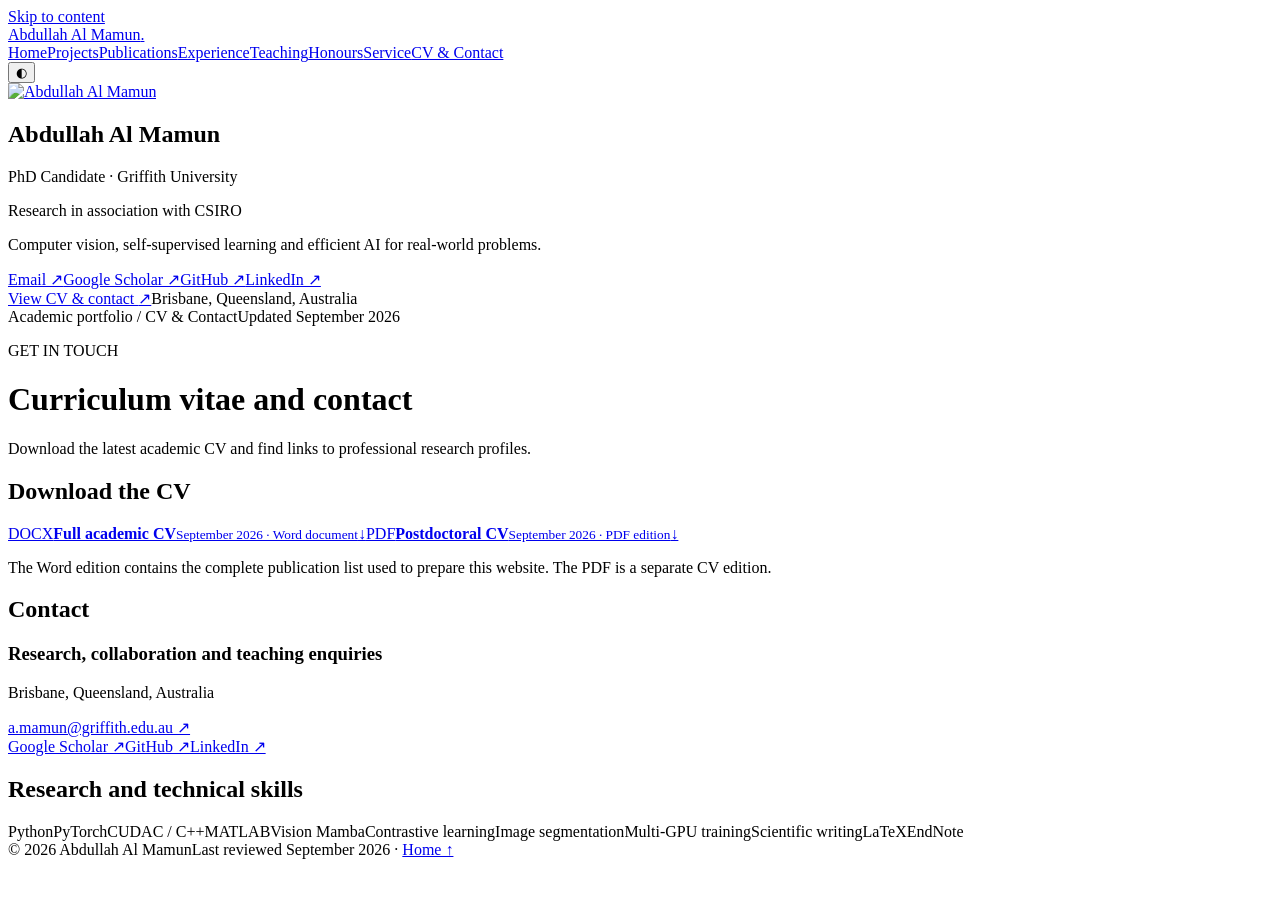
==== cv/index.html @ 296313f8 "Add files via upload" ====
<!doctype html>
<html lang="en"><head><meta charset="utf-8"><meta name="viewport" content="width=device-width,initial-scale=1"><meta name="theme-color" content="#f8fafb"><meta name="description" content="Download the latest academic CV and find links to professional research profiles."><meta property="og:title" content="CV &amp; Contact | Abdullah Al Mamun"><meta property="og:type" content="website"><meta property="og:description" content="Download the latest academic CV and find links to professional research profiles."><meta property="og:url" content="https://mamun130203.github.io/aamamun/cv/"><title>CV &amp; Contact | Abdullah Al Mamun</title><link rel="stylesheet" href="/aamamun/style.css"><link rel="icon" href="/aamamun/favicon.svg" type="image/svg+xml"><script defer src="/aamamun/site.js"></script></head>
<body><a class="skip" href="#main">Skip to content</a><header class="masthead"><div class="mastinner"><a class="brand" href="/aamamun/">Abdullah Al Mamun<span class="brand-dot">.</span></a><nav class="navigation" aria-label="Primary navigation"><a href="/aamamun/">Home</a><a href="/aamamun/projects/">Projects</a><a href="/aamamun/publications/">Publications</a><a href="/aamamun/experience/">Experience</a><a href="/aamamun/teaching/">Teaching</a><a href="/aamamun/honours/">Honours</a><a href="/aamamun/service/">Service</a><a href="/aamamun/cv/" aria-current="page" class="active">CV &amp; Contact</a></nav><button class="theme-button" type="button" id="theme-toggle" aria-label="Switch colour theme" title="Switch colour theme">◐</button></div></header>
<div class="shell"><aside class="profile" aria-label="Researcher profile"><a href="/aamamun/" class="photo-link"><img src="/aamamun/profile.JPG" alt="Abdullah Al Mamun" width="164" height="164" class="portrait"></a><h2>Abdullah Al Mamun</h2><p class="profile-role">PhD Candidate · Griffith University</p><p class="profile-institution">Research in association with CSIRO</p><p class="profile-summary">Computer vision, self-supervised learning and efficient AI for real-world problems.</p><div class="profile-links"><a href="mailto:a.mamun@griffith.edu.au">Email ↗</a><a href="https://scholar.google.com/citations?user=ji9OpZgAAAAJ&amp;hl=en" target="_blank" rel="noopener noreferrer">Google Scholar ↗</a><a href="https://github.com/Mamun130203" target="_blank" rel="noopener noreferrer">GitHub ↗</a><a href="https://www.linkedin.com/in/abdullahalmamun13/" target="_blank" rel="noopener noreferrer">LinkedIn ↗</a></div><a class="profile-cv" href="/aamamun/cv/" >View CV & contact <span aria-hidden="true">↗</span></a><span class="location">Brisbane, Queensland, Australia</span></aside>
<main class="main" id="main" tabindex="-1"><div class="page-top"><span>Academic portfolio <span aria-hidden="true">/</span> CV &amp; Contact</span><span>Updated September 2026</span></div><header class="page-intro"><p class="eyebrow">GET IN TOUCH</p><h1>Curriculum vitae and contact</h1><p class="lede">Download the latest academic CV and find links to professional research profiles.</p></header><section class="content-section" aria-label="Download the CV"><div class="section-bar"><h2>Download the CV</h2></div><div class="download-grid"><a class="download-card" href="/aamamun/files/Abdullah_Al_Mamun_Academic_CV_September_2026.docx" download><span class="file-icon" aria-hidden="true">DOCX</span><span><strong>Full academic CV</strong><small>September 2026 · Word document</small></span><span aria-hidden="true">↓</span></a><a class="download-card" href="/aamamun/files/Abdullah_Al_Mamun_Postdoctoral_CV_2026.pdf" download><span class="file-icon" aria-hidden="true">PDF</span><span><strong>Postdoctoral CV</strong><small>September 2026 · PDF edition</small></span><span aria-hidden="true">↓</span></a></div><p class="fineprint">The Word edition contains the complete publication list used to prepare this website. The PDF is a separate CV edition.</p></section><section class="content-section" aria-label="Contact"><div class="section-bar"><h2>Contact</h2></div><div class="contact-panel"><h3>Research, collaboration and teaching enquiries</h3><p>Brisbane, Queensland, Australia</p><a class="email" href="mailto:a.mamun@griffith.edu.au">a.mamun@griffith.edu.au ↗</a><div class="inline-links"><a href="https://scholar.google.com/citations?user=ji9OpZgAAAAJ&amp;hl=en" target="_blank" rel="noopener noreferrer">Google Scholar ↗</a><a href="https://github.com/Mamun130203" target="_blank" rel="noopener noreferrer">GitHub ↗</a><a href="https://www.linkedin.com/in/abdullahalmamun13/" target="_blank" rel="noopener noreferrer">LinkedIn ↗</a></div></div></section><section class="content-section" aria-label="Research and technical skills"><div class="section-bar"><h2>Research and technical skills</h2></div><div class="tag-group"><span>Python</span><span>PyTorch</span><span>CUDA</span><span>C / C++</span><span>MATLAB</span><span>Vision Mamba</span><span>Contrastive learning</span><span>Image segmentation</span><span>Multi-GPU training</span><span>Scientific writing</span><span>LaTeX</span><span>EndNote</span></div></section><footer class="footer"><span>© 2026 Abdullah Al Mamun</span><span>Last reviewed September 2026 · <a href="/aamamun/">Home ↑</a></span></footer></main></div></body></html>
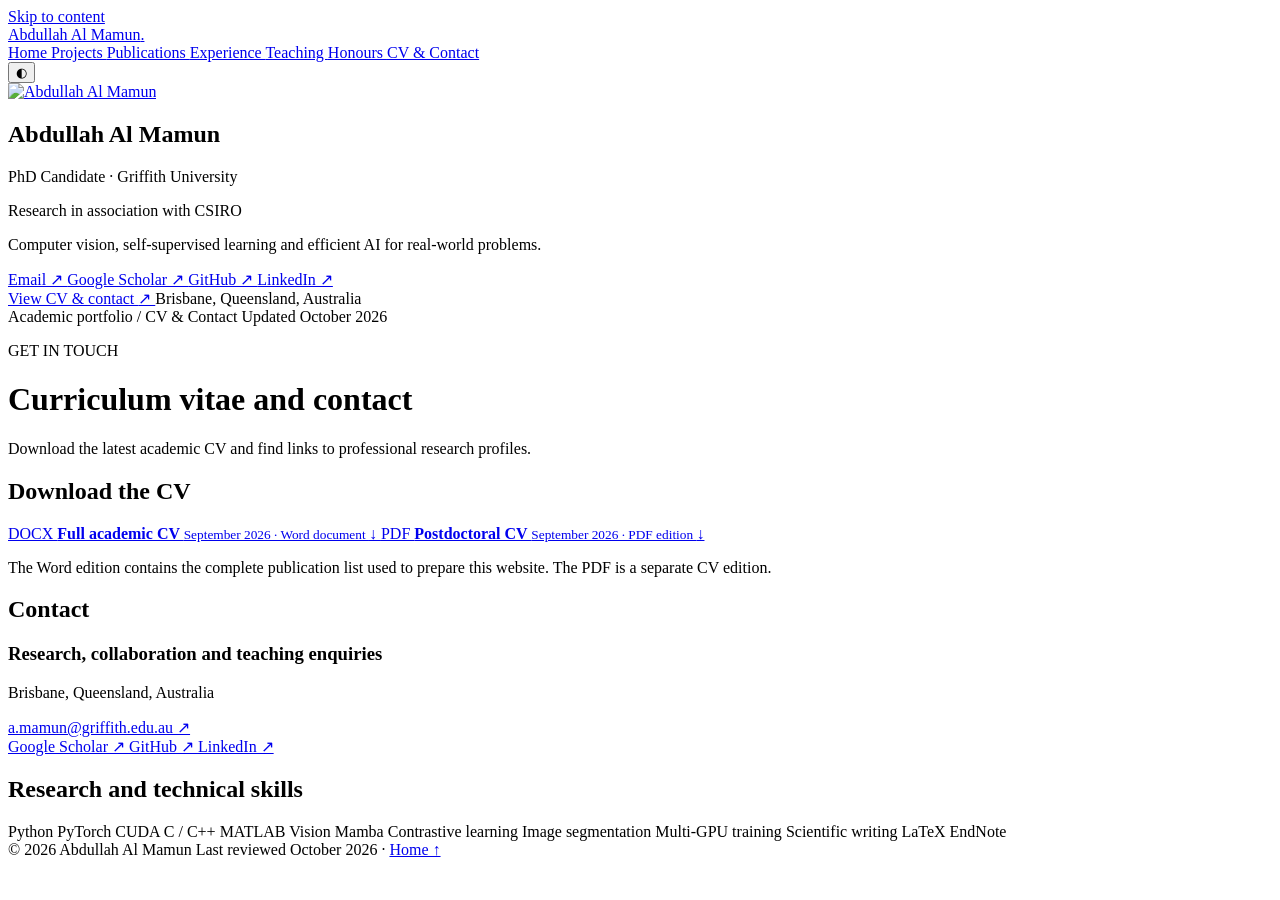
==== commit f464d80d: "Update index.html" ====
--- a/cv/index.html
+++ b/cv/index.html
@@ -1,5 +1,846 @@
 <!doctype html>
-<html lang="en"><head><meta charset="utf-8"><meta name="viewport" content="width=device-width,initial-scale=1"><meta name="theme-color" content="#f8fafb"><meta name="description" content="Download the latest academic CV and find links to professional research profiles."><meta property="og:title" content="CV &amp; Contact | Abdullah Al Mamun"><meta property="og:type" content="website"><meta property="og:description" content="Download the latest academic CV and find links to professional research profiles."><meta property="og:url" content="https://mamun130203.github.io/aamamun/cv/"><title>CV &amp; Contact | Abdullah Al Mamun</title><link rel="stylesheet" href="/aamamun/style.css"><link rel="icon" href="/aamamun/favicon.svg" type="image/svg+xml"><script defer src="/aamamun/site.js"></script></head>
-<body><a class="skip" href="#main">Skip to content</a><header class="masthead"><div class="mastinner"><a class="brand" href="/aamamun/">Abdullah Al Mamun<span class="brand-dot">.</span></a><nav class="navigation" aria-label="Primary navigation"><a href="/aamamun/">Home</a><a href="/aamamun/projects/">Projects</a><a href="/aamamun/publications/">Publications</a><a href="/aamamun/experience/">Experience</a><a href="/aamamun/teaching/">Teaching</a><a href="/aamamun/honours/">Honours</a><a href="/aamamun/service/">Service</a><a href="/aamamun/cv/" aria-current="page" class="active">CV &amp; Contact</a></nav><button class="theme-button" type="button" id="theme-toggle" aria-label="Switch colour theme" title="Switch colour theme">◐</button></div></header>
-<div class="shell"><aside class="profile" aria-label="Researcher profile"><a href="/aamamun/" class="photo-link"><img src="/aamamun/profile.JPG" alt="Abdullah Al Mamun" width="164" height="164" class="portrait"></a><h2>Abdullah Al Mamun</h2><p class="profile-role">PhD Candidate · Griffith University</p><p class="profile-institution">Research in association with CSIRO</p><p class="profile-summary">Computer vision, self-supervised learning and efficient AI for real-world problems.</p><div class="profile-links"><a href="mailto:a.mamun@griffith.edu.au">Email ↗</a><a href="https://scholar.google.com/citations?user=ji9OpZgAAAAJ&amp;hl=en" target="_blank" rel="noopener noreferrer">Google Scholar ↗</a><a href="https://github.com/Mamun130203" target="_blank" rel="noopener noreferrer">GitHub ↗</a><a href="https://www.linkedin.com/in/abdullahalmamun13/" target="_blank" rel="noopener noreferrer">LinkedIn ↗</a></div><a class="profile-cv" href="/aamamun/cv/" >View CV & contact <span aria-hidden="true">↗</span></a><span class="location">Brisbane, Queensland, Australia</span></aside>
-<main class="main" id="main" tabindex="-1"><div class="page-top"><span>Academic portfolio <span aria-hidden="true">/</span> CV &amp; Contact</span><span>Updated September 2026</span></div><header class="page-intro"><p class="eyebrow">GET IN TOUCH</p><h1>Curriculum vitae and contact</h1><p class="lede">Download the latest academic CV and find links to professional research profiles.</p></header><section class="content-section" aria-label="Download the CV"><div class="section-bar"><h2>Download the CV</h2></div><div class="download-grid"><a class="download-card" href="/aamamun/files/Abdullah_Al_Mamun_Academic_CV_September_2026.docx" download><span class="file-icon" aria-hidden="true">DOCX</span><span><strong>Full academic CV</strong><small>September 2026 · Word document</small></span><span aria-hidden="true">↓</span></a><a class="download-card" href="/aamamun/files/Abdullah_Al_Mamun_Postdoctoral_CV_2026.pdf" download><span class="file-icon" aria-hidden="true">PDF</span><span><strong>Postdoctoral CV</strong><small>September 2026 · PDF edition</small></span><span aria-hidden="true">↓</span></a></div><p class="fineprint">The Word edition contains the complete publication list used to prepare this website. The PDF is a separate CV edition.</p></section><section class="content-section" aria-label="Contact"><div class="section-bar"><h2>Contact</h2></div><div class="contact-panel"><h3>Research, collaboration and teaching enquiries</h3><p>Brisbane, Queensland, Australia</p><a class="email" href="mailto:a.mamun@griffith.edu.au">a.mamun@griffith.edu.au ↗</a><div class="inline-links"><a href="https://scholar.google.com/citations?user=ji9OpZgAAAAJ&amp;hl=en" target="_blank" rel="noopener noreferrer">Google Scholar ↗</a><a href="https://github.com/Mamun130203" target="_blank" rel="noopener noreferrer">GitHub ↗</a><a href="https://www.linkedin.com/in/abdullahalmamun13/" target="_blank" rel="noopener noreferrer">LinkedIn ↗</a></div></div></section><section class="content-section" aria-label="Research and technical skills"><div class="section-bar"><h2>Research and technical skills</h2></div><div class="tag-group"><span>Python</span><span>PyTorch</span><span>CUDA</span><span>C / C++</span><span>MATLAB</span><span>Vision Mamba</span><span>Contrastive learning</span><span>Image segmentation</span><span>Multi-GPU training</span><span>Scientific writing</span><span>LaTeX</span><span>EndNote</span></div></section><footer class="footer"><span>© 2026 Abdullah Al Mamun</span><span>Last reviewed September 2026 · <a href="/aamamun/">Home ↑</a></span></footer></main></div></body></html>+<html lang="en">
+
+<head>
+
+  <!-- =====================================================
+       BASIC PAGE SETTINGS
+  ====================================================== -->
+
+  <meta charset="utf-8">
+
+  <meta
+    name="viewport"
+    content="width=device-width,initial-scale=1"
+  >
+
+  <meta
+    name="theme-color"
+    content="#f8fafb"
+  >
+
+
+  <!-- =====================================================
+       SEO / PAGE DESCRIPTION
+  ====================================================== -->
+
+  <meta
+    name="description"
+    content="Download the latest academic CV and find links to professional research profiles."
+  >
+
+  <meta
+    property="og:title"
+    content="CV &amp; Contact | Abdullah Al Mamun"
+  >
+
+  <meta
+    property="og:type"
+    content="website"
+  >
+
+  <meta
+    property="og:description"
+    content="Download the latest academic CV and find links to professional research profiles."
+  >
+
+  <meta
+    property="og:url"
+    content="https://mamun130203.github.io/aamamun/cv/"
+  >
+
+
+  <!-- =====================================================
+       PAGE TITLE
+  ====================================================== -->
+
+  <title>
+    CV &amp; Contact | Abdullah Al Mamun
+  </title>
+
+
+  <!-- =====================================================
+       SHARED WEBSITE CSS
+  ====================================================== -->
+
+  <link
+    rel="stylesheet"
+    href="/aamamun/style.css"
+  >
+
+
+  <!-- =====================================================
+       FAVICON
+  ====================================================== -->
+
+  <link
+    rel="icon"
+    href="/aamamun/favicon.svg"
+    type="image/svg+xml"
+  >
+
+
+  <!-- =====================================================
+       SHARED WEBSITE JAVASCRIPT
+  ====================================================== -->
+
+  <script
+    defer
+    src="/aamamun/site.js"
+  ></script>
+
+</head>
+
+
+
+<body>
+
+
+  <!-- =====================================================
+       SKIP LINK
+       Accessibility link for keyboard users
+  ====================================================== -->
+
+  <a
+    class="skip"
+    href="#main"
+  >
+    Skip to content
+  </a>
+
+
+
+  <!-- =====================================================
+       HEADER
+  ====================================================== -->
+
+  <header class="masthead">
+
+    <div class="mastinner">
+
+
+      <!-- =================================================
+           WEBSITE NAME / BRAND
+      ================================================== -->
+
+      <a
+        class="brand"
+        href="/aamamun/"
+      >
+        Abdullah Al Mamun<span class="brand-dot">.</span>
+      </a>
+
+
+
+      <!-- =================================================
+           PRIMARY NAVIGATION
+      ================================================== -->
+
+      <nav
+        class="navigation"
+        aria-label="Primary navigation"
+      >
+
+
+        <a href="/aamamun/">
+          Home
+        </a>
+
+
+        <a href="/aamamun/projects/">
+          Projects
+        </a>
+
+
+        <a href="/aamamun/publications/">
+          Publications
+        </a>
+
+
+        <a href="/aamamun/experience/">
+          Experience
+        </a>
+
+
+        <a href="/aamamun/teaching/">
+          Teaching
+        </a>
+
+
+        <a href="/aamamun/honours/">
+          Honours
+        </a>
+
+
+        <!-- <a href="/aamamun/service/">
+          Service
+        </a> -->
+
+
+        <a
+          href="/aamamun/cv/"
+          aria-current="page"
+          class="active"
+        >
+          CV &amp; Contact
+        </a>
+
+
+      </nav>
+
+
+
+      <!-- =================================================
+           THEME SWITCH BUTTON
+      ================================================== -->
+
+      <button
+        class="theme-button"
+        type="button"
+        id="theme-toggle"
+        aria-label="Switch colour theme"
+        title="Switch colour theme"
+      >
+        ◐
+      </button>
+
+
+    </div>
+
+  </header>
+
+
+
+  <!-- =====================================================
+       MAIN PAGE LAYOUT
+       Contains profile sidebar + main content
+  ====================================================== -->
+
+  <div class="shell">
+
+
+
+    <!-- ===================================================
+         PROFILE SIDEBAR
+    ==================================================== -->
+
+    <aside
+      class="profile"
+      aria-label="Researcher profile"
+    >
+
+
+
+      <!-- =================================================
+           PROFILE PHOTO
+      ================================================== -->
+
+      <a
+        href="/aamamun/"
+        class="photo-link"
+      >
+
+        <img
+          src="/aamamun/profile.JPG"
+          alt="Abdullah Al Mamun"
+          width="164"
+          height="164"
+          class="portrait"
+        >
+
+      </a>
+
+
+
+      <!-- =================================================
+           NAME
+      ================================================== -->
+
+      <h2>
+        Abdullah Al Mamun
+      </h2>
+
+
+
+      <!-- =================================================
+           CURRENT ROLE
+      ================================================== -->
+
+      <p class="profile-role">
+        PhD Candidate · Griffith University
+      </p>
+
+
+
+      <!-- =================================================
+           RESEARCH AFFILIATION
+      ================================================== -->
+
+      <p class="profile-institution">
+        Research in association with CSIRO
+      </p>
+
+
+
+      <!-- =================================================
+           SHORT RESEARCH PROFILE
+      ================================================== -->
+
+      <p class="profile-summary">
+        Computer vision, self-supervised learning and efficient AI
+        for real-world problems.
+      </p>
+
+
+
+      <!-- =================================================
+           PROFILE LINKS
+      ================================================== -->
+
+      <div class="profile-links">
+
+
+        <!-- Email -->
+
+        <a href="mailto:a.mamun@griffith.edu.au">
+          Email ↗
+        </a>
+
+
+        <!-- Google Scholar -->
+
+        <a
+          href="https://scholar.google.com/citations?user=ji9OpZgAAAAJ&amp;hl=en"
+          target="_blank"
+          rel="noopener noreferrer"
+        >
+          Google Scholar ↗
+        </a>
+
+
+        <!-- GitHub -->
+
+        <a
+          href="https://github.com/Mamun130203"
+          target="_blank"
+          rel="noopener noreferrer"
+        >
+          GitHub ↗
+        </a>
+
+
+        <!-- LinkedIn -->
+
+        <a
+          href="https://www.linkedin.com/in/abdullahalmamun13/"
+          target="_blank"
+          rel="noopener noreferrer"
+        >
+          LinkedIn ↗
+        </a>
+
+
+      </div>
+
+
+
+      <!-- =================================================
+           CV LINK
+      ================================================== -->
+
+      <a
+        class="profile-cv"
+        href="/aamamun/cv/"
+      >
+
+        View CV & contact
+
+        <span aria-hidden="true">
+          ↗
+        </span>
+
+      </a>
+
+
+
+      <!-- =================================================
+           LOCATION
+      ================================================== -->
+
+      <span class="location">
+        Brisbane, Queensland, Australia
+      </span>
+
+
+    </aside>
+
+
+
+    <!-- ===================================================
+         MAIN CONTENT
+    ==================================================== -->
+
+    <main
+      class="main"
+      id="main"
+      tabindex="-1"
+    >
+
+
+
+      <!-- =================================================
+           PAGE TOP
+           Breadcrumb + last update
+      ================================================== -->
+
+      <div class="page-top">
+
+
+        <span>
+
+          Academic portfolio
+
+          <span aria-hidden="true">
+            /
+          </span>
+
+          CV &amp; Contact
+
+        </span>
+
+
+        <span>
+          Updated October 2026
+        </span>
+
+
+      </div>
+
+
+
+      <!-- =================================================
+           PAGE INTRODUCTION
+      ================================================== -->
+
+      <header class="page-intro">
+
+
+        <!-- Small section label -->
+
+        <p class="eyebrow">
+          GET IN TOUCH
+        </p>
+
+
+        <!-- Main page title -->
+
+        <h1>
+          Curriculum vitae and contact
+        </h1>
+
+
+        <!-- Introduction -->
+
+        <p class="lede">
+          Download the latest academic CV and find links
+          to professional research profiles.
+        </p>
+
+
+      </header>
+
+
+
+      <!-- =================================================
+           CV DOWNLOAD SECTION
+      ================================================== -->
+
+      <section
+        class="content-section"
+        aria-label="Download the CV"
+      >
+
+
+
+        <!-- =================================================
+             SECTION HEADING
+        ================================================== -->
+
+        <div class="section-bar">
+
+          <h2>
+            Download the CV
+          </h2>
+
+        </div>
+
+
+
+        <!-- =================================================
+             DOWNLOAD CARDS
+        ================================================== -->
+
+        <div class="download-grid">
+
+
+
+          <!-- =================================================
+               FULL ACADEMIC CV
+               WORD DOCUMENT
+          ================================================== -->
+
+          <a
+            class="download-card"
+            href="/aamamun/files/Abdullah_Al_Mamun_Academic_CV_September_2026.docx"
+            download
+          >
+
+
+            <!-- File type -->
+
+            <span
+              class="file-icon"
+              aria-hidden="true"
+            >
+              DOCX
+            </span>
+
+
+
+            <!-- File information -->
+
+            <span>
+
+              <strong>
+                Full academic CV
+              </strong>
+
+              <small>
+                September 2026 · Word document
+              </small>
+
+            </span>
+
+
+
+            <!-- Download symbol -->
+
+            <span aria-hidden="true">
+              ↓
+            </span>
+
+
+          </a>
+
+
+
+          <!-- =================================================
+               POSTDOCTORAL CV
+               PDF DOCUMENT
+          ================================================== -->
+
+          <a
+            class="download-card"
+            href="/aamamun/files/Abdullah_Al_Mamun_Postdoctoral_CV_2026.pdf"
+            download
+          >
+
+
+            <!-- File type -->
+
+            <span
+              class="file-icon"
+              aria-hidden="true"
+            >
+              PDF
+            </span>
+
+
+
+            <!-- File information -->
+
+            <span>
+
+              <strong>
+                Postdoctoral CV
+              </strong>
+
+              <small>
+                September 2026 · PDF edition
+              </small>
+
+            </span>
+
+
+
+            <!-- Download symbol -->
+
+            <span aria-hidden="true">
+              ↓
+            </span>
+
+
+          </a>
+
+
+        </div>
+
+
+
+        <!-- =================================================
+             CV INFORMATION NOTE
+        ================================================== -->
+
+        <p class="fineprint">
+          The Word edition contains the complete publication list
+          used to prepare this website.
+          The PDF is a separate CV edition.
+        </p>
+
+
+      </section>
+
+
+
+      <!-- =================================================
+           CONTACT SECTION
+      ================================================== -->
+
+      <section
+        class="content-section"
+        aria-label="Contact"
+      >
+
+
+
+        <!-- =================================================
+             SECTION HEADING
+        ================================================== -->
+
+        <div class="section-bar">
+
+          <h2>
+            Contact
+          </h2>
+
+        </div>
+
+
+
+        <!-- =================================================
+             CONTACT PANEL
+        ================================================== -->
+
+        <div class="contact-panel">
+
+
+          <!-- Contact purpose -->
+
+          <h3>
+            Research, collaboration and teaching enquiries
+          </h3>
+
+
+
+          <!-- Location -->
+
+          <p>
+            Brisbane, Queensland, Australia
+          </p>
+
+
+
+          <!-- Email -->
+
+          <a
+            class="email"
+            href="mailto:a.mamun@griffith.edu.au"
+          >
+            a.mamun@griffith.edu.au ↗
+          </a>
+
+
+
+          <!-- =================================================
+               PROFESSIONAL PROFILE LINKS
+          ================================================== -->
+
+          <div class="inline-links">
+
+
+            <!-- Google Scholar -->
+
+            <a
+              href="https://scholar.google.com/citations?user=ji9OpZgAAAAJ&amp;hl=en"
+              target="_blank"
+              rel="noopener noreferrer"
+            >
+              Google Scholar ↗
+            </a>
+
+
+            <!-- GitHub -->
+
+            <a
+              href="https://github.com/Mamun130203"
+              target="_blank"
+              rel="noopener noreferrer"
+            >
+              GitHub ↗
+            </a>
+
+
+            <!-- LinkedIn -->
+
+            <a
+              href="https://www.linkedin.com/in/abdullahalmamun13/"
+              target="_blank"
+              rel="noopener noreferrer"
+            >
+              LinkedIn ↗
+            </a>
+
+
+          </div>
+
+
+        </div>
+
+
+      </section>
+
+
+
+      <!-- =================================================
+           RESEARCH AND TECHNICAL SKILLS
+      ================================================== -->
+
+      <section
+        class="content-section"
+        aria-label="Research and technical skills"
+      >
+
+
+
+        <!-- =================================================
+             SECTION HEADING
+        ================================================== -->
+
+        <div class="section-bar">
+
+          <h2>
+            Research and technical skills
+          </h2>
+
+        </div>
+
+
+
+        <!-- =================================================
+             SKILLS TAGS
+        ================================================== -->
+
+        <div class="tag-group">
+
+
+          <!-- Programming -->
+
+          <span>
+            Python
+          </span>
+
+          <span>
+            PyTorch
+          </span>
+
+          <span>
+            CUDA
+          </span>
+
+          <span>
+            C / C++
+          </span>
+
+          <span>
+            MATLAB
+          </span>
+
+
+
+          <!-- AI / Computer Vision -->
+
+          <span>
+            Vision Mamba
+          </span>
+
+          <span>
+            Contrastive learning
+          </span>
+
+          <span>
+            Image segmentation
+          </span>
+
+          <span>
+            Multi-GPU training
+          </span>
+
+
+
+          <!-- Research tools -->
+
+          <span>
+            Scientific writing
+          </span>
+
+          <span>
+            LaTeX
+          </span>
+
+          <span>
+            EndNote
+          </span>
+
+
+        </div>
+
+
+      </section>
+
+
+
+      <!-- =================================================
+           FOOTER
+      ================================================== -->
+
+      <footer class="footer">
+
+
+        <span>
+          © 2026 Abdullah Al Mamun
+        </span>
+
+
+        <span>
+
+          Last reviewed October 2026 ·
+
+          <a href="/aamamun/">
+            Home ↑
+          </a>
+
+        </span>
+
+
+      </footer>
+
+
+    </main>
+
+
+  </div>
+
+
+</body>
+
+</html>
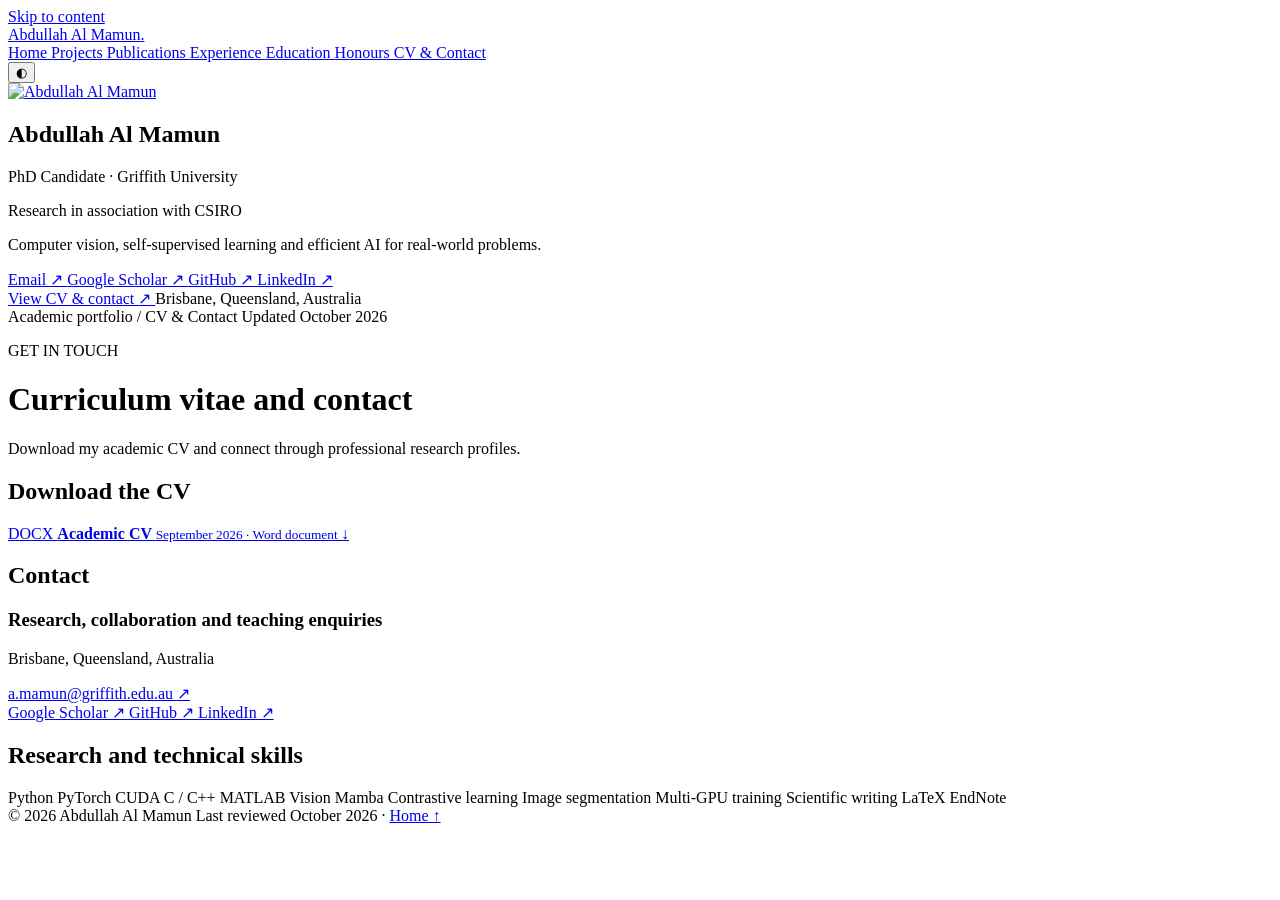
==== commit f244c645: "Update index.html" ====
--- a/cv/index.html
+++ b/cv/index.html
@@ -26,7 +26,7 @@
 
   <meta
     name="description"
-    content="Download the latest academic CV and find links to professional research profiles."
+    content="Download my academic CV and find links to professional research profiles."
   >
 
   <meta
@@ -41,7 +41,7 @@
 
   <meta
     property="og:description"
-    content="Download the latest academic CV and find links to professional research profiles."
+    content="Download my academic CV and find links to professional research profiles."
   >
 
   <meta
@@ -98,7 +98,6 @@
 
   <!-- =====================================================
        SKIP LINK
-       Accessibility link for keyboard users
   ====================================================== -->
 
   <a
@@ -162,19 +161,14 @@
         </a>
 
 
-        <a href="/aamamun/teaching/">
-          Teaching
+        <a href="/aamamun/education/">
+          Education
         </a>
 
 
         <a href="/aamamun/honours/">
           Honours
         </a>
-
-
-        <!-- <a href="/aamamun/service/">
-          Service
-        </a> -->
 
 
         <a
@@ -213,7 +207,6 @@
 
   <!-- =====================================================
        MAIN PAGE LAYOUT
-       Contains profile sidebar + main content
   ====================================================== -->
 
   <div class="shell">
@@ -353,7 +346,7 @@
         href="/aamamun/cv/"
       >
 
-        View CV & contact
+        View CV &amp; contact
 
         <span aria-hidden="true">
           ↗
@@ -390,7 +383,6 @@
 
       <!-- =================================================
            PAGE TOP
-           Breadcrumb + last update
       ================================================== -->
 
       <div class="page-top">
@@ -442,8 +434,8 @@
         <!-- Introduction -->
 
         <p class="lede">
-          Download the latest academic CV and find links
-          to professional research profiles.
+          Download my academic CV and connect through
+          professional research profiles.
         </p>
 
 
@@ -477,17 +469,11 @@
 
 
         <!-- =================================================
-             DOWNLOAD CARDS
+             ACADEMIC CV
         ================================================== -->
 
         <div class="download-grid">
 
-
-
-          <!-- =================================================
-               FULL ACADEMIC CV
-               WORD DOCUMENT
-          ================================================== -->
 
           <a
             class="download-card"
@@ -512,7 +498,7 @@
             <span>
 
               <strong>
-                Full academic CV
+                Academic CV
               </strong>
 
               <small>
@@ -533,69 +519,7 @@
           </a>
 
 
-
-          <!-- =================================================
-               POSTDOCTORAL CV
-               PDF DOCUMENT
-          ================================================== -->
-
-          <a
-            class="download-card"
-            href="/aamamun/files/Abdullah_Al_Mamun_Postdoctoral_CV_2026.pdf"
-            download
-          >
-
-
-            <!-- File type -->
-
-            <span
-              class="file-icon"
-              aria-hidden="true"
-            >
-              PDF
-            </span>
-
-
-
-            <!-- File information -->
-
-            <span>
-
-              <strong>
-                Postdoctoral CV
-              </strong>
-
-              <small>
-                September 2026 · PDF edition
-              </small>
-
-            </span>
-
-
-
-            <!-- Download symbol -->
-
-            <span aria-hidden="true">
-              ↓
-            </span>
-
-
-          </a>
-
-
         </div>
-
-
-
-        <!-- =================================================
-             CV INFORMATION NOTE
-        ================================================== -->
-
-        <p class="fineprint">
-          The Word edition contains the complete publication list
-          used to prepare this website.
-          The PDF is a separate CV edition.
-        </p>
 
 
       </section>
@@ -743,7 +667,7 @@
         <div class="tag-group">
 
 
-          <!-- Programming -->
+          <!-- Programming and frameworks -->
 
           <span>
             Python
@@ -767,7 +691,7 @@
 
 
 
-          <!-- AI / Computer Vision -->
+          <!-- AI and computer vision -->
 
           <span>
             Vision Mamba
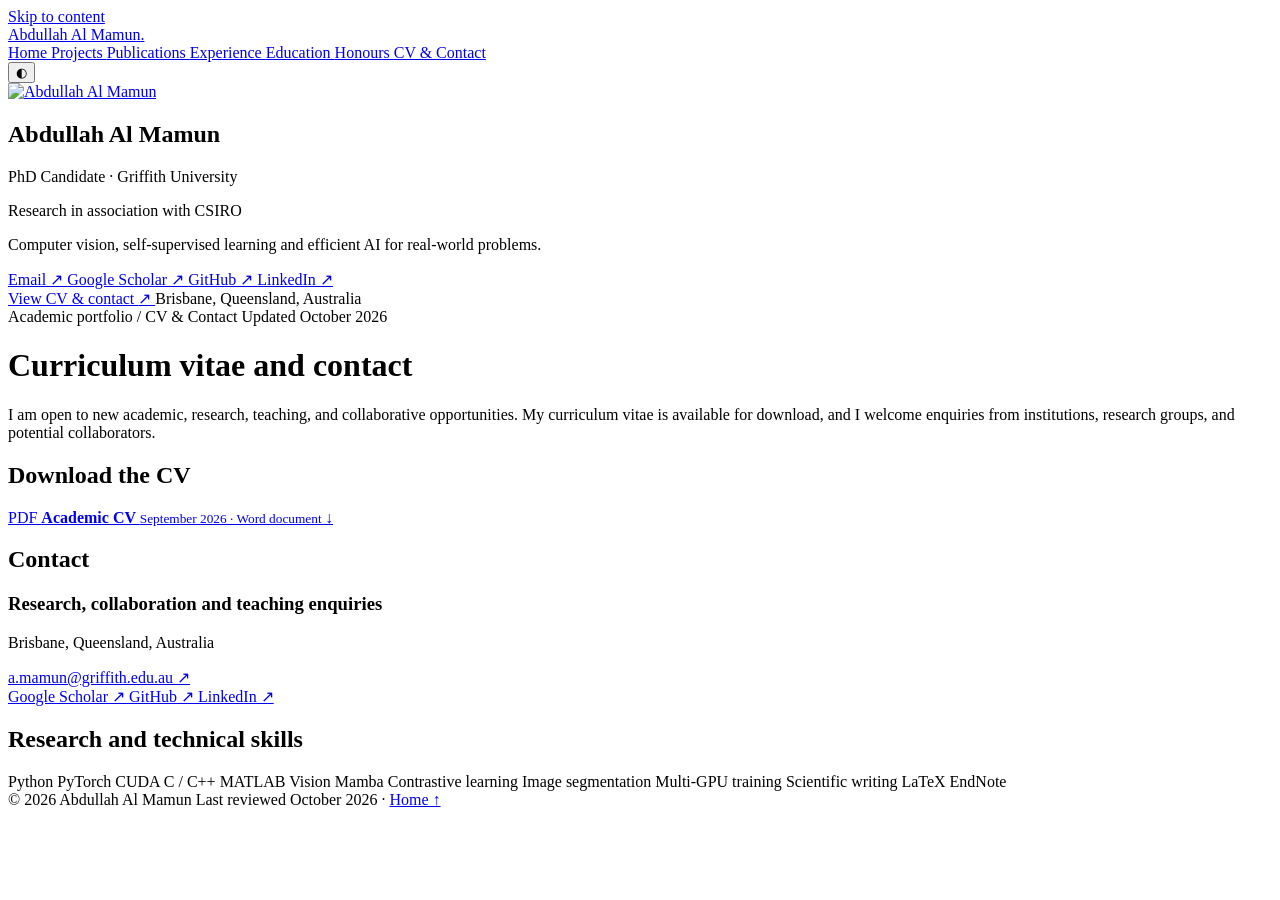
==== commit 18ed4e09: "Update index.html" ====
--- a/cv/index.html
+++ b/cv/index.html
@@ -417,12 +417,6 @@
       <header class="page-intro">
 
 
-        <!-- Small section label -->
-
-        <p class="eyebrow">
-          GET IN TOUCH
-        </p>
-
 
         <!-- Main page title -->
 
@@ -434,8 +428,7 @@
         <!-- Introduction -->
 
         <p class="lede">
-          Download my academic CV and connect through
-          professional research profiles.
+I am open to new academic, research, teaching, and collaborative opportunities. My curriculum vitae is available for download, and I welcome enquiries from institutions, research groups, and potential collaborators.
         </p>
 
 
@@ -488,7 +481,7 @@
               class="file-icon"
               aria-hidden="true"
             >
-              DOCX
+              PDF
             </span>
 
 
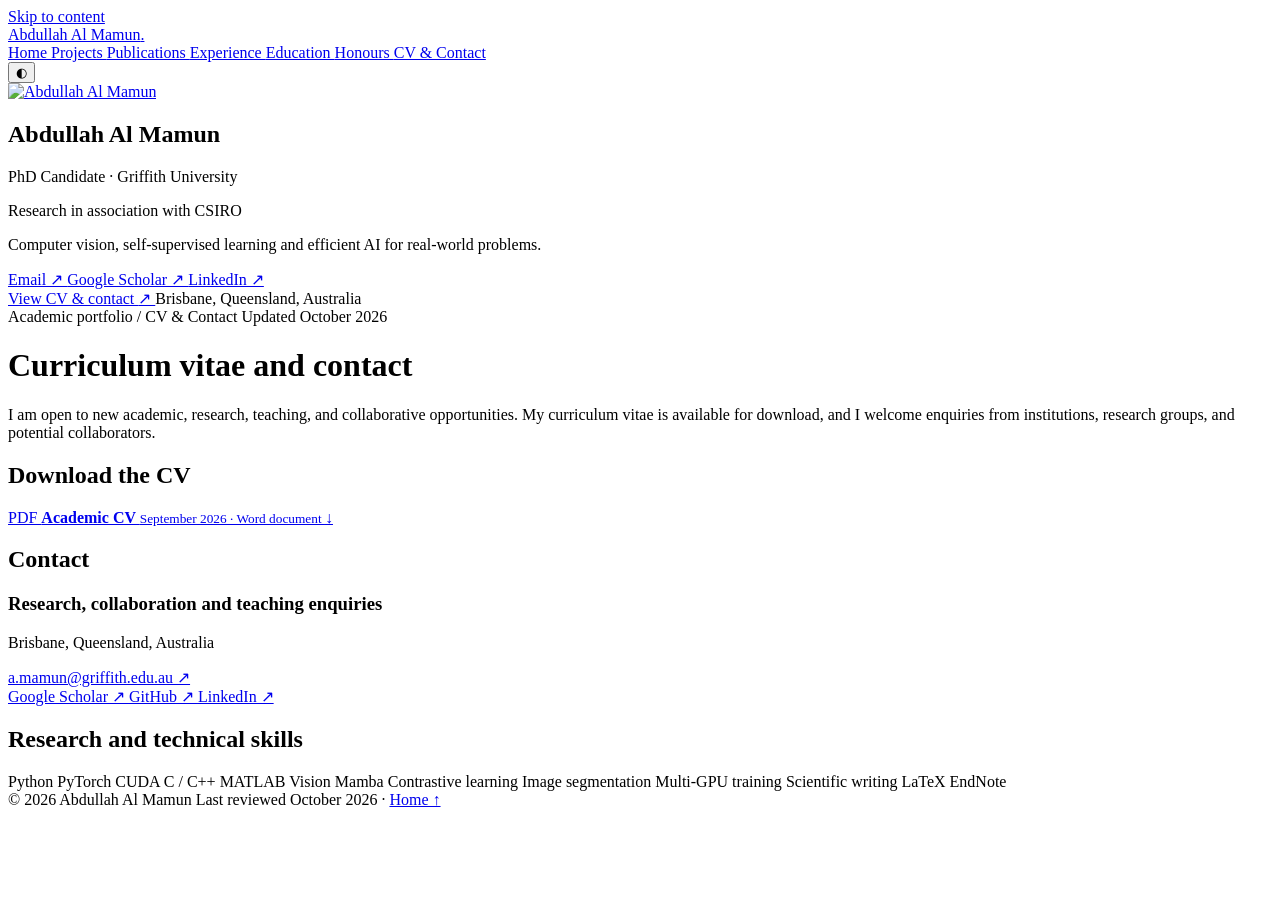
==== commit 270c15cd: "Update index.html" ====
--- a/cv/index.html
+++ b/cv/index.html
@@ -295,7 +295,7 @@
 
         <!-- Email -->
 
-        <a href="mailto:a.mamun@griffith.edu.au">
+        <a href="mailto:mamun130203@gmail.com">
           Email ↗
         </a>
 
@@ -313,13 +313,13 @@
 
         <!-- GitHub -->
 
-        <a
+        <!-- <a
           href="https://github.com/Mamun130203"
           target="_blank"
           rel="noopener noreferrer"
         >
           GitHub ↗
-        </a>
+        </a> -->
 
 
         <!-- LinkedIn -->
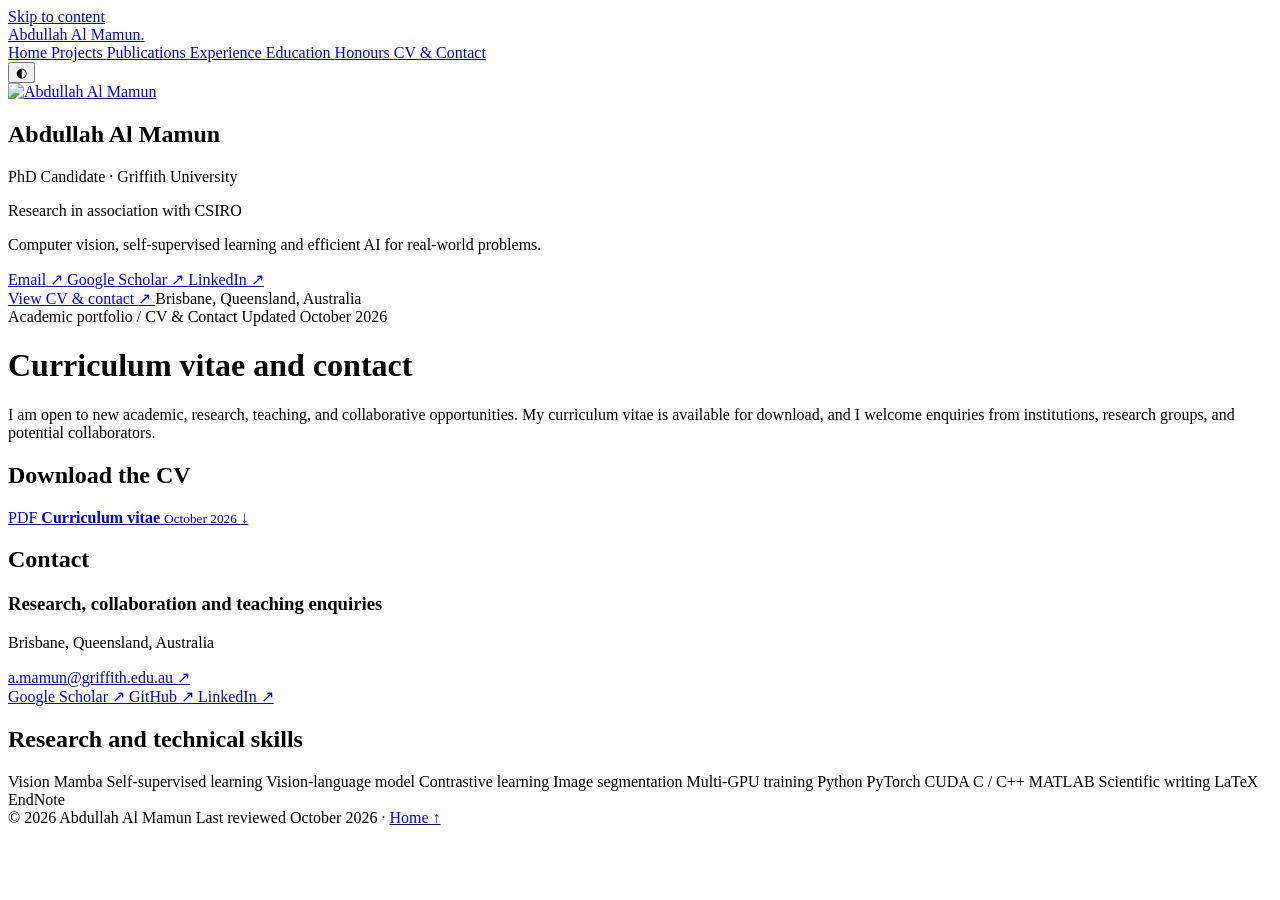
==== commit 2262ce23: "Update index.html" ====
--- a/cv/index.html
+++ b/cv/index.html
@@ -491,11 +491,11 @@
             <span>
 
               <strong>
-                Academic CV
+                Curriculum vitae
               </strong>
 
               <small>
-                September 2026 · Word document
+                October 2026 
               </small>
 
             </span>
@@ -660,6 +660,35 @@
         <div class="tag-group">
 
 
+           <!-- AI and computer vision -->
+
+          <span>
+            Vision Mamba
+          </span>
+
+           <span>
+            Self-supervised learning
+          </span>
+
+          <span>
+             Vision-language model
+          </span>
+
+          <span>
+            Contrastive learning
+          </span>
+
+          <span>
+            Image segmentation
+          </span>
+
+          <span>
+            Multi-GPU training
+          </span>
+
+
+
+
           <!-- Programming and frameworks -->
 
           <span>
@@ -681,27 +710,6 @@
           <span>
             MATLAB
           </span>
-
-
-
-          <!-- AI and computer vision -->
-
-          <span>
-            Vision Mamba
-          </span>
-
-          <span>
-            Contrastive learning
-          </span>
-
-          <span>
-            Image segmentation
-          </span>
-
-          <span>
-            Multi-GPU training
-          </span>
-
 
 
           <!-- Research tools -->
